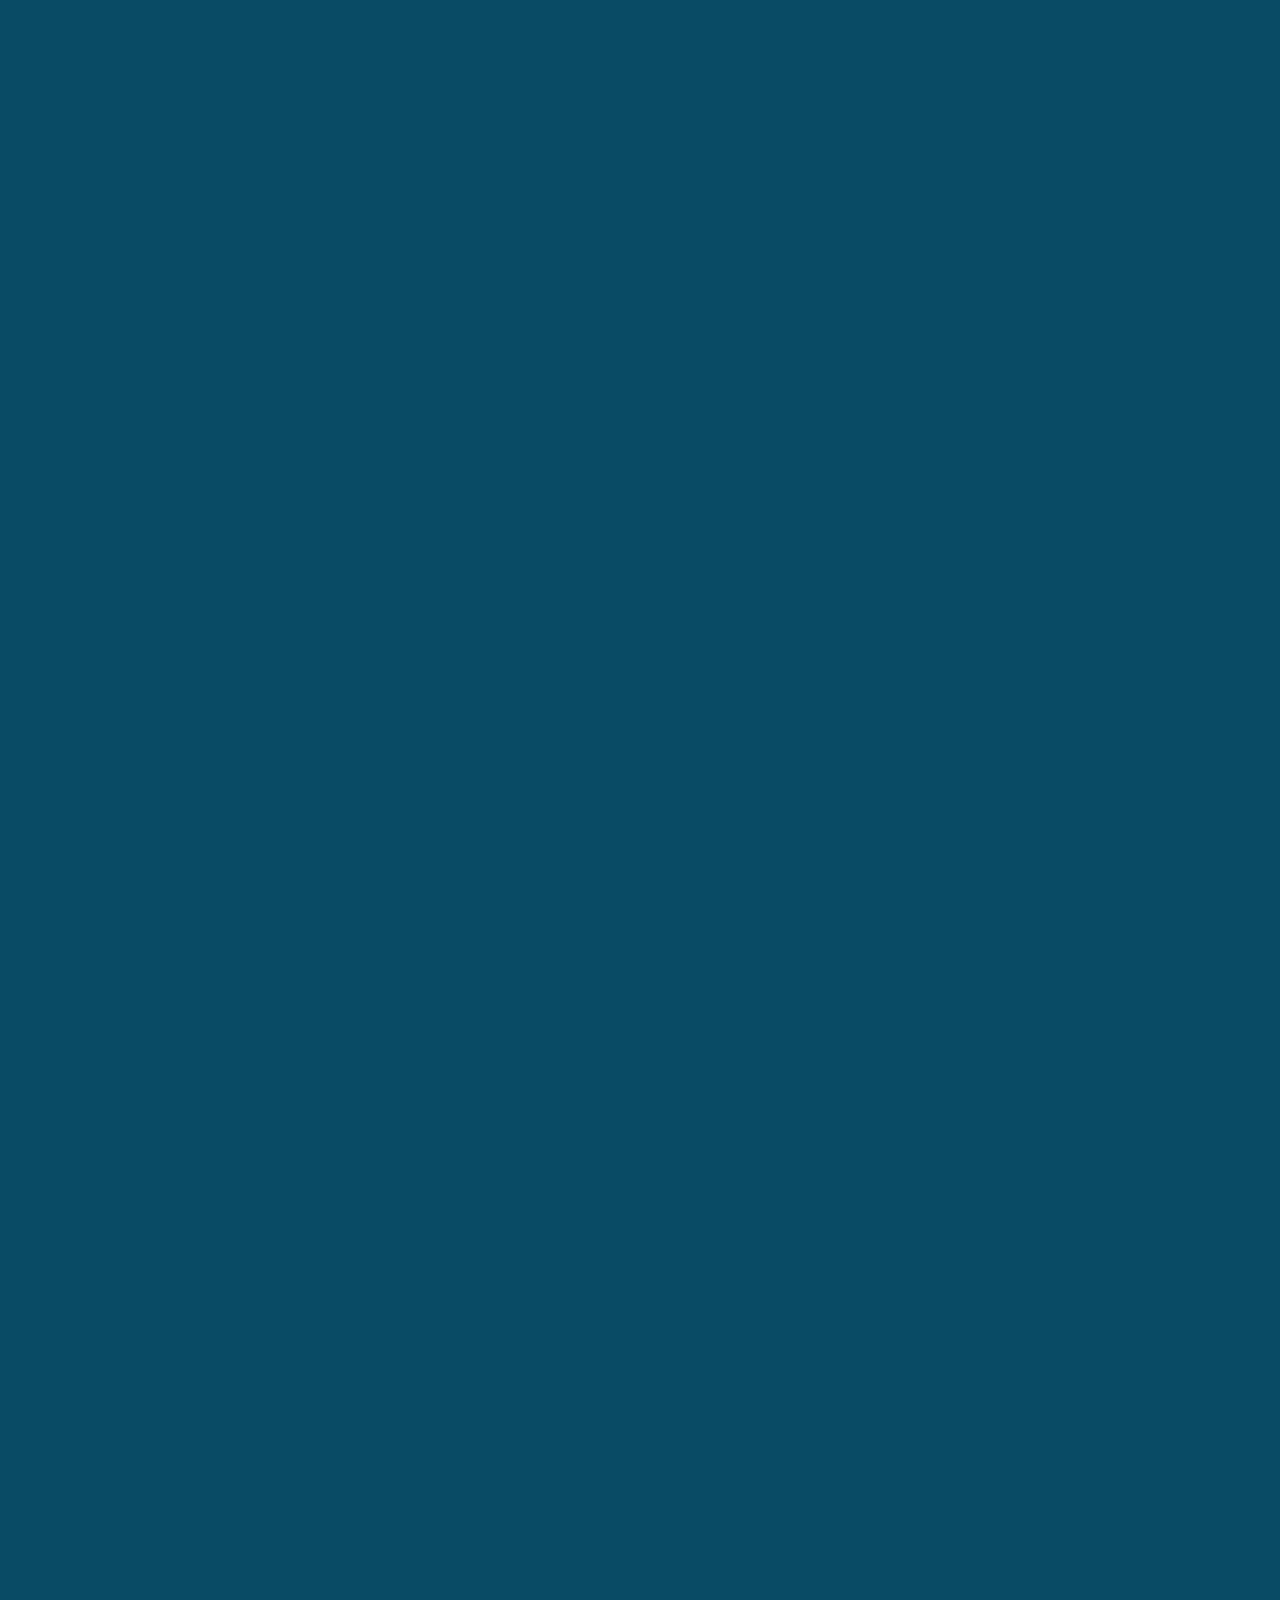
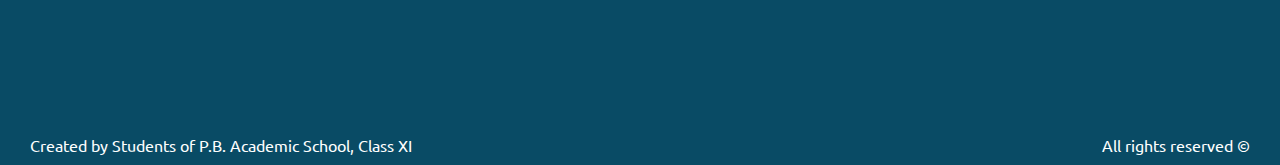
==== index.html @ 9ee78f8f "hover effect" ====
<!DOCTYPE html>
<html lang="en">
<head>
    <!-- Basic header tags -->
    <meta charset="UTF-8">
    <meta http-equiv="X-UA-Compatible" content="IE=edge">
    <meta name="viewport" content="width=device-width, initial-scale=1.0">
    <title>Flora & Fauna</title>

    <!-- CSS -->
    <link rel="stylesheet" href="CSS/index.css">

    <!-- JS -->
    <script defer src="JS/index.js"></script>

    <!-- Animations -->
    <link rel="stylesheet" href="https://unpkg.com/aos@next/dist/aos.css" />

    <!-- Title logo -->
    <link rel = "icon" href = "Logos/Logo White.png" type = "image/x-icon">
</head>
<body id="body">
    <!-- Loader -->
    <section id="loader">
        <div class="loader">
            <div class="squares">
                <div class="pair1">
                    <div class="sq1"></div>
                    <div class="sq3"></div>
                </div>
                <div class="pair2">
                    <div class="sq2"></div>
                    <div class="sq4"></div>
                </div>
            </div>
        </div>
    </section>

    <!-- Splash Screen -->
    <section id="splash">
        <div id="intro">
            <img src="Logos/Written Logo White.png" alt="F&F" id="logo"> 
            <img src="Logos/Logo White.png" alt="F&F" id="logoGraphic"> 
        </div>
    </section>
    
    <!-- Navbar -->
    <header id="header">
        <a href="#home" class="logo"> <img src="Logos/Written Logo Themed.png" alt="F&F"/> </a>
        <ul>
            <li><a href="#home" class="active">Home</a></li>
            <li><a href="#">Explore</a></li>
            <li><a href="HTML/location.html">Locations</a></li>
            <li><a href="#">Contact</a></li>
            <li><a href="#">About Us</a></li>
        </ul>
    </header>

    <!-- Parallax -->
    <section id="home">
        <h2 id="text"> <span>India's Wildlife is beautiful. Help us</span> <br> Preserve It </h2>
        <img src="Parallax/Bird1.png" id="bird1">
        <img src="Parallax/Bird2.png" id="bird2">
        <img src="Parallax/Forest.png" id="forest">
        <a href="#" id="btn"><span>Explore</span></a>
        <img src="Parallax/Rocks.png" id="rocks">
        <img src="Parallax/Water.png" id="water">
    </section>

    <!-- About -->
    <div class="sec" id="about">
        <div>
            <h2 data-aos="fade-in">About <img src="Logos/Full Name Logo White.png" data-aos="fade-in"> </h2>
            <p data-aos="fade-in">
              Lorem ipsum dolor sit, amet consectetur adipisicing elit. Ratione sed maxime tempore blanditiis eum nostrum facere ducimus in minima est optio mollitia quam suscipit, ullam delectus libero necessitatibus veniam, nulla explicabo. Officia, expedita? Incidunt quibusdam reiciendis inventore, omnis libero, expedita facere facilis repellat porro nulla, doloremque distinctio laboriosam illum iusto?
              <br><br>
              Lorem ipsum dolor sit amet consectetur adipisicing elit. Tempora consectetur sunt iste nostrum veniam! Est quos expedita aut, at dolorum quisquam perferendis, sed quas veritatis alias dicta ipsum laborum? Ratione molestiae, laboriosam molestias ducimus omnis voluptatem alias minus esse facilis dolores perferendis veniam ut, consequuntur dolorem quidem officia, maiores reprehenderit qui veritatis. Enim placeat unde impedit eos dolore ipsam rerum ipsum, alias ea tempore quo velit ipsa repellat? Placeat, est?
              <br><br>
              Lorem, ipsum dolor sit amet consectetur adipisicing elit. Libero optio architecto nihil maxime iste accusamus quis odit obcaecati officiis veniam. Voluptas dignissimos nobis distinctio! Alias, accusamus. Praesentium corporis dolorem quae? Lorem ipsum dolor sit, amet consectetur adipisicing elit. Ratione sed maxime tempore blanditiis eum nostrum facere ducimus in minima est optio mollitia quam.
            </p>
        </div>
        <img src="Images/Elephants.png" id="mainPic" data-aos="fade-in">
    </div>

    <!-- Footer -->
    <footer>
        Created by Students of P.B. Academic School, Class XI <span>All rights reserved &copy;</span>
    </footer>

    <!-- AOS Animations -->
    <script src="https://unpkg.com/aos@next/dist/aos.js"></script>
    <script>
      AOS.init({
        offset: -250,
        duration: 1000,
        easing: 'ease-in-out',
        mirror: false,
        once: true
      });
    </script>
</body>
</html>
---- CSS/index.css ----
@import url('https://fonts.googleapis.com/css2?family=Ubuntu&display=swap');
@import url('https://fonts.googleapis.com/css2?family=Dancing+Script&display=swap');

/* Defaulting */
* {
    margin: 0;
    padding: 0;
    box-sizing: border-box;
    text-decoration: none;
    font-family: 'Ubuntu', sans-serif;
}

html {
    scroll-behavior: smooth;
}

body {
    overflow-x: hidden;
    overflow-y: hidden;
    background: #ffffff;
    min-height: 100vh;
}

/* Scrollbar */
::-webkit-scrollbar {
    width: 7px;
}

::-webkit-scrollbar-track {
    background-color: #094b65;
}

::-webkit-scrollbar-thumb {
    background-color: white;
}

/* Splash Screen */
section#splash {
    width: 100vw;
    height: 100vh;
    position: fixed;
    z-index: 900000;
}

section#splash div#intro {
    background-color: #094b65;
    position: fixed;
    top: 0;
    left: 0;
    z-index: 900000;
    height: 100%;
    width: 100%;
    display: flex;
    align-items: center;
    justify-content: center;
    gap: 15px;
    animation-duration: 1s;
    animation-delay: 0.5s;
}

section#splash div#intro img#logo {
    position: relative;
    width: 50px;
    height: auto;
    opacity: 0;
    animation-duration: 1s;
    animation-delay: 0.3s;
}

section#splash div#intro img#logoGraphic {
    position: relative;
    width: 50px;
    height: auto;
    opacity: 0;
    animation-duration: 1s;
    animation-delay: 0.2s;
}

@keyframes fadeUp {
    0% {
        opacity: 0;
        margin-bottom: 0;
        display: inline;
    }
    50% {
        opacity: 1;
        margin-bottom: 0;
        display: inline;
    }
    100% {
        opacity: 0;
        margin-bottom: 800px;
        display: none;
    }
}

@keyframes slideUp {
    0% {
        top: 0;
    }
    50% {
        top: 0;
    }
    100% {
        top: -100vh;
    }
}

/* Navbar */
#header {
    position: absolute;
    top: 0;
    left: 0;
    max-height: 40px;
    width: 100%;
    padding: 30px 40px;
    display: flex;
    justify-content: space-between;
    align-items: center;
    z-index: 10000;
}

#header .logo img {
    color: #094b65;
    max-height: 40px;
    font-family: 'Marck Script', cursive;
    font-weight: 700;
    font-size: 2em;
    text-decoration: none;
}

#header ul
{
    display: flex;
    justify-content: center;
    align-items: center;
}

#header ul li
{
    list-style: none;
    margin-left: 20px;
}

#header ul li a
{
    text-decoration: none; 
    transition: ease-in-out 0.2s;
    padding: 6px 15px;
    color: #094b65;
    border-radius: 20px;
}

#header ul li a:hover,
#header ul li a.active
{
    background: #094b65;
    color: white;
}

/* Loader */
section#loader {
    width: 100vw;
    height: 100vh;
}

section#loader div.loader {
    background-color: #094b65;
    position: fixed;
    top: 0;
    left: 0;
    z-index: 1000000;
    height: 100%;
    width: 100%;
    display: flex;
    align-items: center;
    justify-content: center;
}

.squares {
    display: flex;
    margin: auto;
    width: 44px;
    height: 44px;
    flex-wrap: wrap;
    gap: 2px;
}

.sq1, .sq2, .sq3, .sq4 {
    background-color: white;
    height: 20px;
    width: 20px;
    position: relative;
    display: flex;
}

.pair1 {
    display: flex;
    position: relative;
    gap: 2px;
    flex-direction: column;
}

.pair2 {
    display: flex;
    position: relative;
    gap: 2px;
    flex-direction: column;
}

.sq1 {
    animation-name: sq1loader;
    animation-iteration-count: infinite;
    animation-duration: 3s;
}

.sq2 {
    animation-name: sq2loader;
    animation-iteration-count: infinite;
    animation-duration: 3s;
    
}

.sq3 {
    animation-name: sq3loader;
    animation-iteration-count: infinite;
    animation-duration: 3s;
    
}

.sq4 {
    animation-name: sq4loader;
    animation-iteration-count: infinite;
    animation-duration: 3s;
    
}

@keyframes sq1loader {
    0% {
        left: 0;
        top: 0;
    }
    12% {
        left: 0;
        top: -22px;    
    }
    25% {
        left: 11px;
        top: -22px;
    }
    37% {
        left: 22px;
        top: -22px;
    }
    50% {
        left: 22px;
        top: 0px;
    }
    62% {
        left: 22px;
        top: 22px;
    }
    75% {
        left: 11px;
        top: 22px
    }
    87% {
        left: 11px;
        top: 11px;
    }
    100% {
        left: 0;
        top: 0;
    }
}

@keyframes sq3loader {
    0% {
        left: 0;
        top: 0;
    }
    12% {
        left: 0;
        top: -22px;    
    }
    25% {
        left: 11px;
        top: -22px;
    }
    37% {
        left: 22px;
        top: -22px;
    }
    50% {
        left: 22px;
        top: 0px;
    }
    62% {
        left: 22px;
        top: 22px;
    }
    75% {
        left: 11px;
        top: 22px
    }
    87% {
        left: 11px;
        top: -11px;
    }
    100% {
        left: 0;
        top: 0;
    }
}

@keyframes sq2loader {
    0% {
        right: 0;
        top: 0;
    }
    12% {
        right: 0;
        top: 22px;    
    }
    25% {
        right: 11px;
        top: 22px;
    }
    37% {
        right: 22px;
        top: 22px;
    }
    50% {
        right: 22px;
        top: 0;
    }
    62% {
        right: 22px;
        top: -22px;
    }
    75% {
        right: 11px;
        top: -22px
    }
    87% {
        right: 11px;
        top: 11px;
    }
    100% {
        right: 0;
        top: 0;
    }
}

@keyframes sq4loader {
    0% {
        right: 0;
        top: 0;
    }
    12% {
        right: 0;
        top: 22px;    
    }
    25% {
        right: 11px;
        top: 22px;
    }
    37% {
        right: 22px;
        top: 22px;
    }
    50% {
        right: 22px;
        top: 0;
    }
    62% {
        right: 22px;
        top: -22px;
    }
    75% {
        right: 11px;
        top: -22px
    }
    87% {
        right: 11px;
        top: -11px;
    }
    100% {
        right: 0;
        top: 0;
    }
}


/* Parallax */
section {
    position: relative;
    width: 100%;
    height: 100vh;
    display: flex;
    justify-content: center;
    align-items: center;
}

section::before {
    content: '';
    position: absolute;
    bottom: 0;
    left: 0;
    width: 100%;
    height: 100px;
    background: linear-gradient(to top, #094b65, transparent);
    z-index: 15;
}

section img {
    position: absolute;
    top: 0;
    left: 0;
    width: 100%;
    height: 100%;
    object-fit: cover;
    pointer-events: none;
}

section img#forest {
    transform: translateY(1em);
}

section #text {
    position: absolute;
    color: #094b65;
    font-family: 'Dancing Script', cursive;
    font-size: 10vw;
    font-weight: 400;
    text-align: center;
    line-height: 0.55em;
    word-spacing: -30px;
    letter-spacing: 0px;
    top: 0.9em;
}

section #text span {
    font-family: 'Ubuntu', sans-serif;
    font-size: 0.2em;
    font-weight: 400;
    word-spacing: 1px;
    letter-spacing: 1px;
}

/* Button */
#btn {
    font-size: 1.2em;
    font-weight: 500;
    letter-spacing: 2px;
    border-radius: 40px;
    transform: translateY(100px);
    box-shadow: 1px 2px 5px 1px rgba(0, 0, 0, 0.487);
    position: relative;
    display: inline-flex;
    padding: 10px 30px;
    background: #fff;
    color: #094b65;
    border-radius: 25px;
    text-decoration: none;
    overflow: hidden;
    transition: color 0.5s;
}

#btn span {
    position: relative;
    z-index: 1;
}

#btn::before {
    content: '';
    position: absolute;
    top: 0;
    left: 0;
    transform: translate(-50%, -50%);
    width: 0px;
    height: 0px;
    border-radius: 50%;
    background: #094b65;
    transition: width 0.5s, height 0.5s;
}

#btn:hover {
    color: #fff;
}

#btn:hover::before {
    width: 500px;
    height: 500px;
}


/* About Section */
.sec {
    position: relative;
    display: flex;
    justify-content: left;
    align-items: center;
    padding: 100px;
    background: #094b65;
}

.sec div {
    width: 50%;
}

.sec h2 {
    font-size: 3.5em;
    color: white;
    margin-bottom: 30px;
}

.sec p {
    font-size: 1em;
    color: white;
}

.sec #mainPic {
    position: absolute;
    right: 3em;
    top: 0;
}

/* Footer */
footer {
    min-height: 40px;
    padding: 10px 30px;
    display: flex;
    align-items: center;
    justify-content: left;
    background: #094b65;
    color: white;
}

footer span {
    position: absolute;
    right: 30px;
}
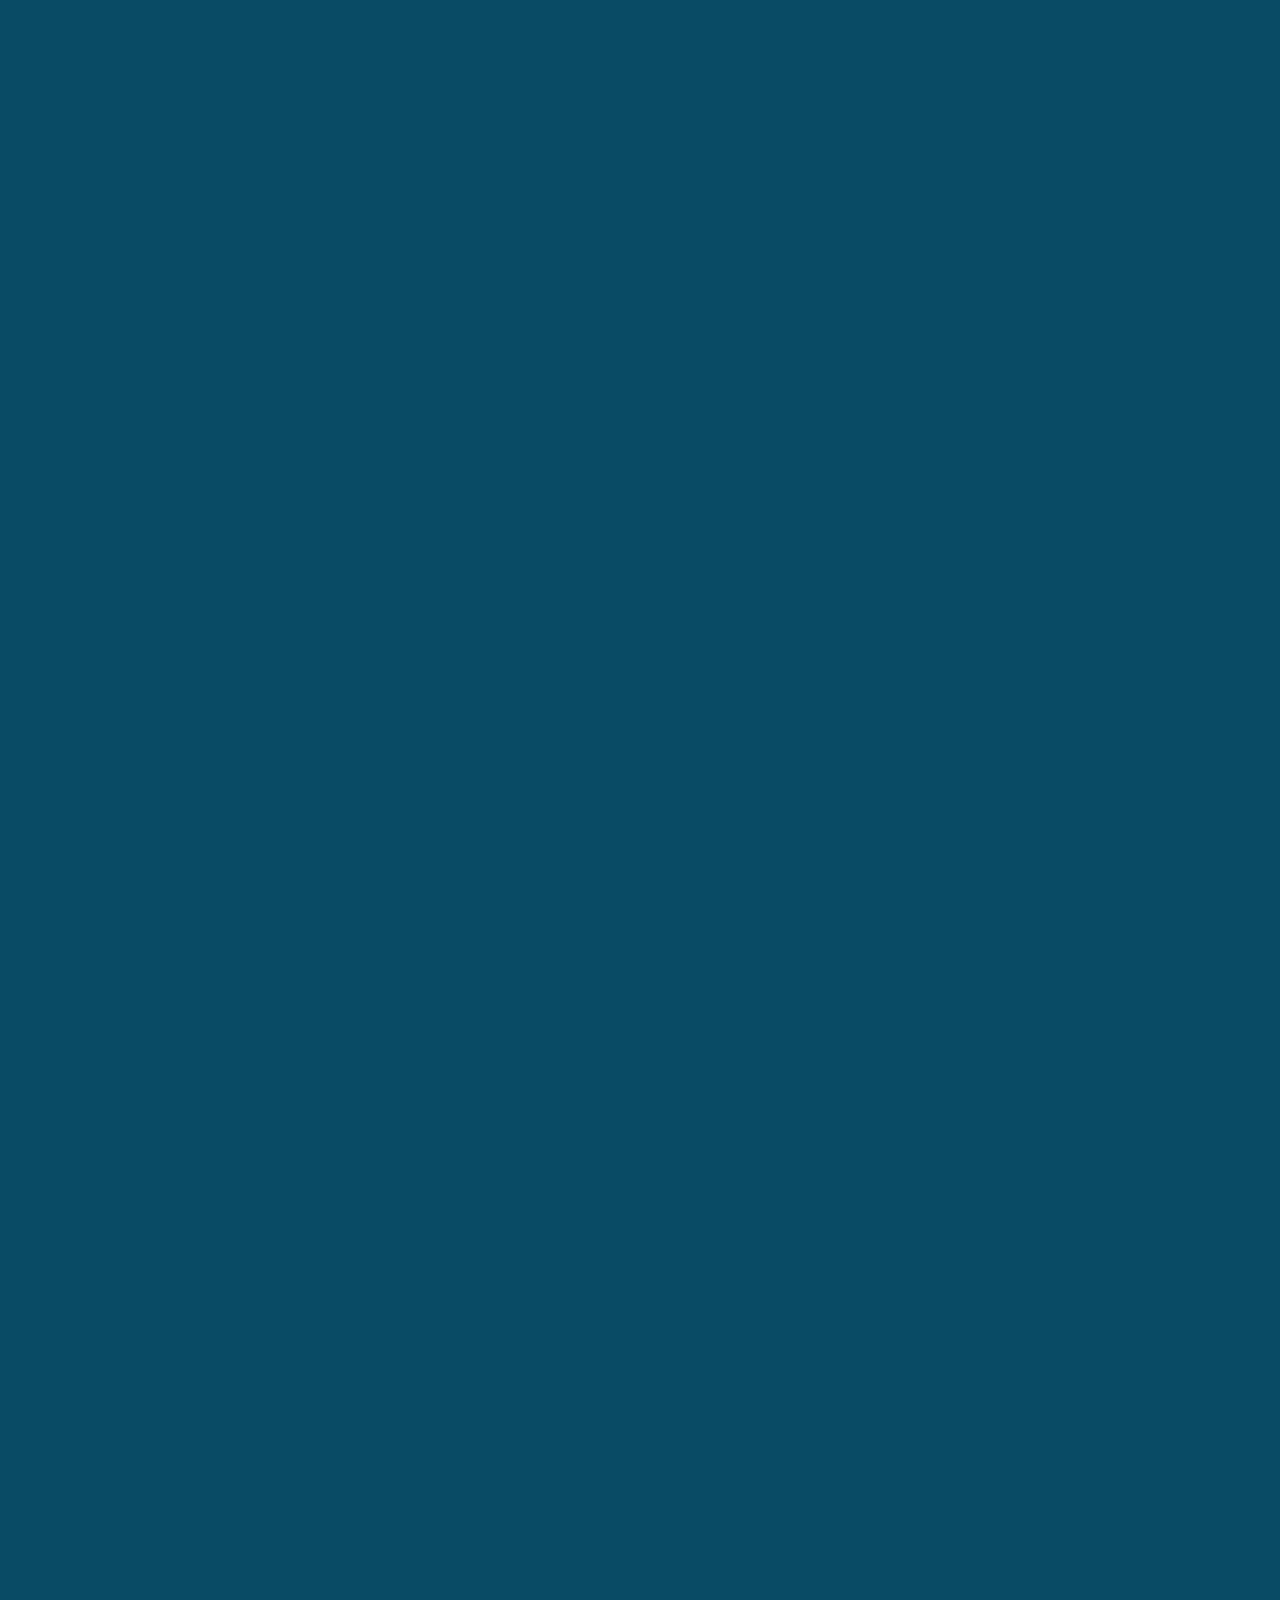
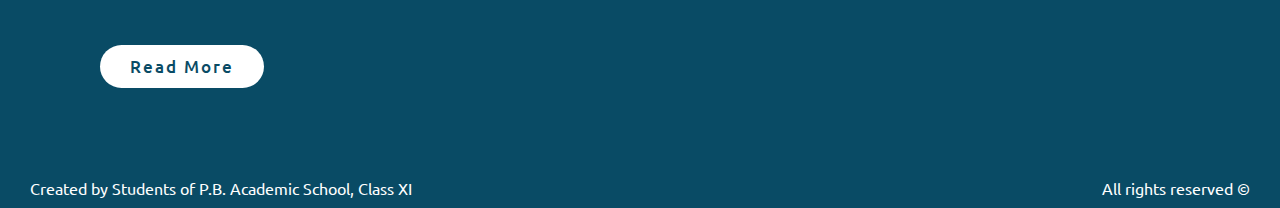
==== commit 8e2af083: "finished" ====
--- a/index.html
+++ b/index.html
@@ -48,11 +48,11 @@
     <header id="header">
         <a href="#home" class="logo"> <img src="Logos/Written Logo Themed.png" alt="F&F"/> </a>
         <ul>
-            <li><a href="#home" class="active">Home</a></li>
-            <li><a href="#">Explore</a></li>
+            <li><a href="#" class="active">Home</a></li>
+            <li><a href="HTML/explore.html">Explore</a></li>
             <li><a href="HTML/location.html">Locations</a></li>
-            <li><a href="#">Contact</a></li>
-            <li><a href="#">About Us</a></li>
+            <li><a href="HTML/contact.html">Contact</a></li>
+            <li><a href="HTML/about.html">About Us</a></li>
         </ul>
     </header>
 
@@ -78,6 +78,7 @@
               <br><br>
               Lorem, ipsum dolor sit amet consectetur adipisicing elit. Libero optio architecto nihil maxime iste accusamus quis odit obcaecati officiis veniam. Voluptas dignissimos nobis distinctio! Alias, accusamus. Praesentium corporis dolorem quae? Lorem ipsum dolor sit, amet consectetur adipisicing elit. Ratione sed maxime tempore blanditiis eum nostrum facere ducimus in minima est optio mollitia quam.
             </p>
+            <a href="HTML/about.html" id="btn2"><span>Read More</span></a>
         </div>
         <img src="Images/Elephants.png" id="mainPic" data-aos="fade-in">
     </div>
@@ -91,7 +92,7 @@
     <script src="https://unpkg.com/aos@next/dist/aos.js"></script>
     <script>
       AOS.init({
-        offset: -250,
+        offset: -400,
         duration: 1000,
         easing: 'ease-in-out',
         mirror: false,
--- a/CSS/index.css
+++ b/CSS/index.css
@@ -32,6 +32,17 @@
 
 ::-webkit-scrollbar-thumb {
     background-color: white;
+}
+
+/* Text Selection */
+::-moz-selection { 
+    color: white;
+    background: #094b65;
+  }
+  
+::selection {
+    color: white;
+    background: #094b65;
 }
 
 /* Splash Screen */
@@ -449,7 +460,8 @@
 }
 
 /* Button */
-#btn {
+#btn,
+#btn2 {
     font-size: 1.2em;
     font-weight: 500;
     letter-spacing: 2px;
@@ -464,15 +476,23 @@
     border-radius: 25px;
     text-decoration: none;
     overflow: hidden;
-    transition: color 0.5s;
-}
-
-#btn span {
+    transition: 0.5s;
+}
+
+#btn2 {
+    transform: translateY(20px);
+    font-size: 17px;
+    box-shadow: none;
+}
+
+#btn span,
+#btn2 span {
     position: relative;
     z-index: 1;
 }
 
-#btn::before {
+#btn::before,
+#btn2::before {
     content: '';
     position: absolute;
     top: 0;
@@ -485,11 +505,18 @@
     transition: width 0.5s, height 0.5s;
 }
 
-#btn:hover {
+#btn:hover,
+#btn2:hover {
     color: #fff;
-}
-
-#btn:hover::before {
+    background-color: #094b65;
+}
+
+#btn2:hover {
+    box-shadow: 1px 2px 5px 1px rgba(0, 0, 0, 0.233);
+}
+
+#btn:hover::before,
+#btn2:hover::before {
     width: 500px;
     height: 500px;
 }
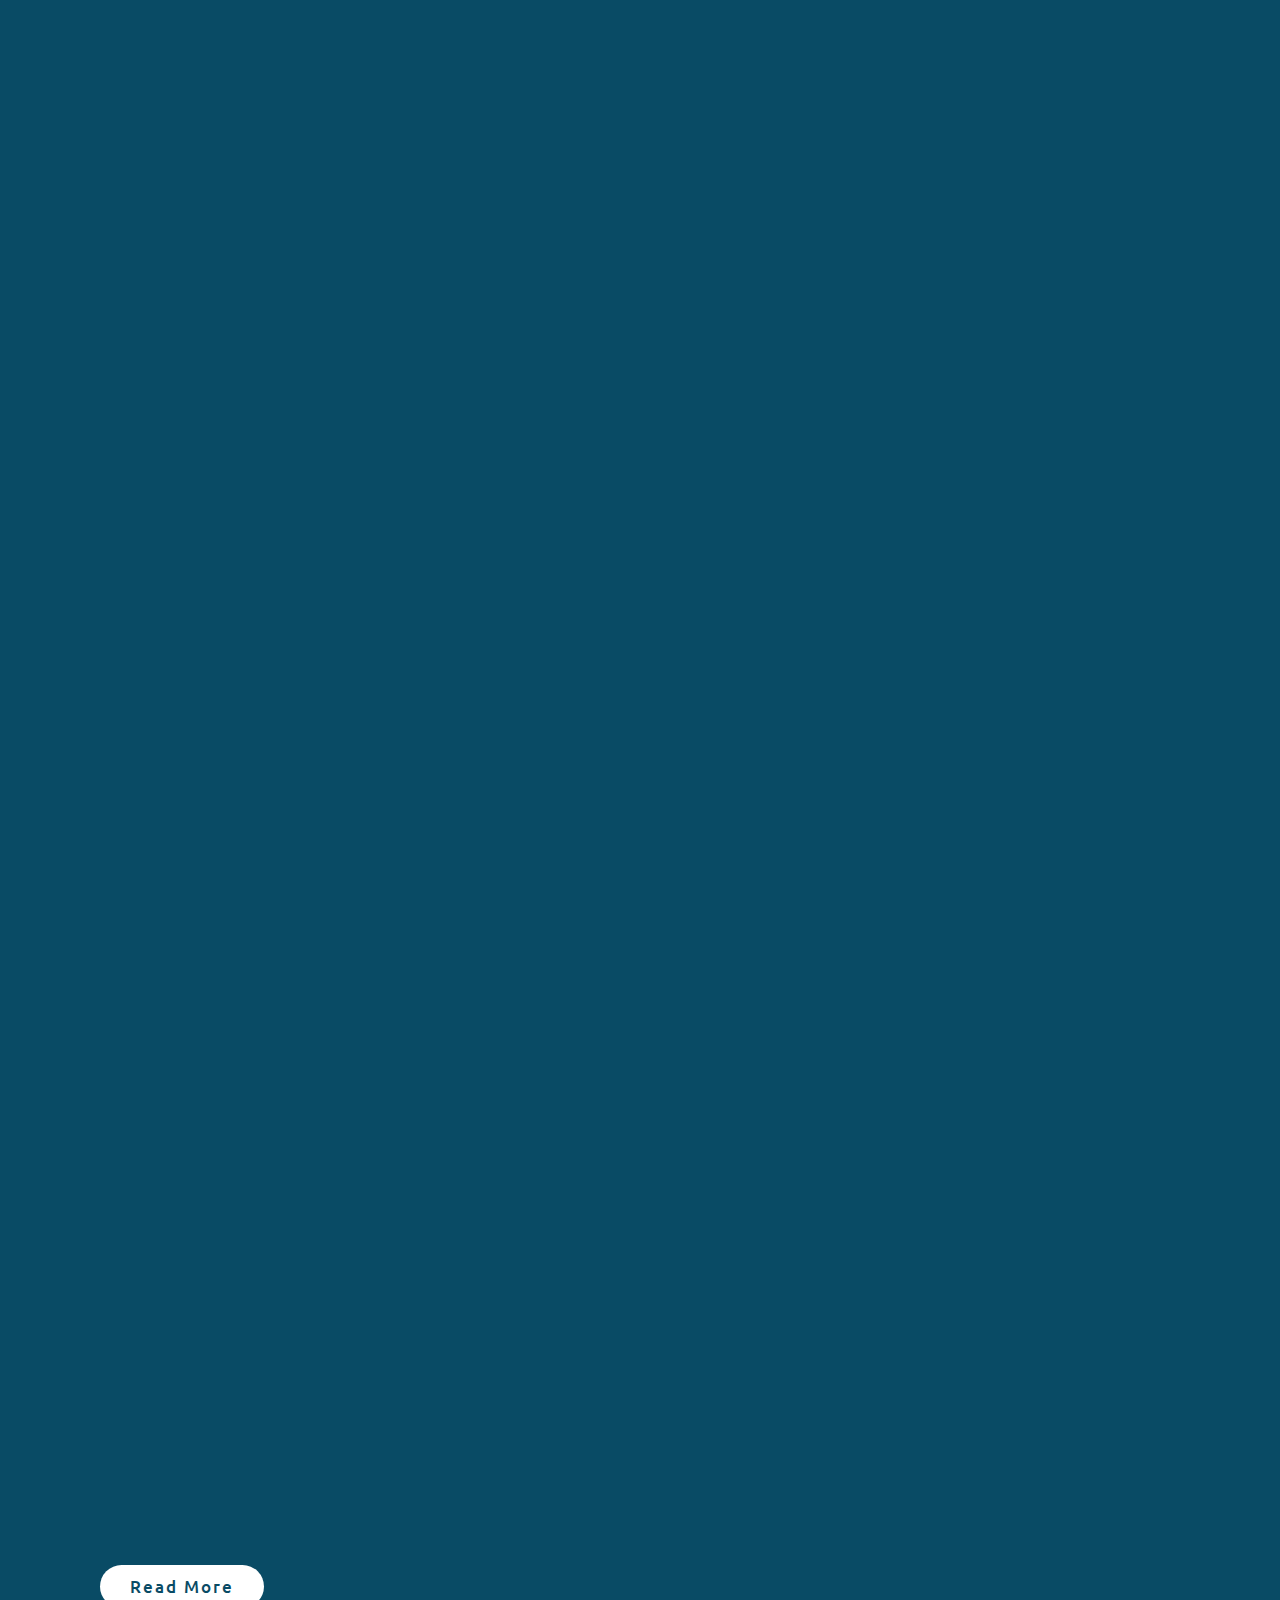
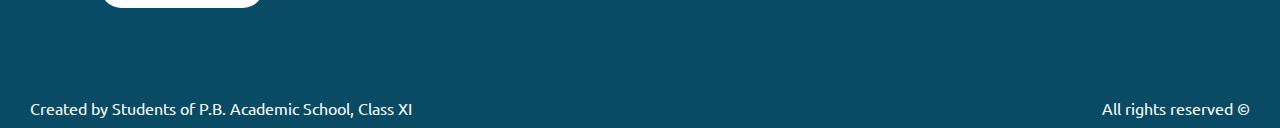
==== commit f16fa6c2: "text" ====
--- a/index.html
+++ b/index.html
@@ -72,11 +72,12 @@
         <div>
             <h2 data-aos="fade-in">About <img src="Logos/Full Name Logo White.png" data-aos="fade-in"> </h2>
             <p data-aos="fade-in">
-              Lorem ipsum dolor sit, amet consectetur adipisicing elit. Ratione sed maxime tempore blanditiis eum nostrum facere ducimus in minima est optio mollitia quam suscipit, ullam delectus libero necessitatibus veniam, nulla explicabo. Officia, expedita? Incidunt quibusdam reiciendis inventore, omnis libero, expedita facere facilis repellat porro nulla, doloremque distinctio laboriosam illum iusto?
-              <br><br>
-              Lorem ipsum dolor sit amet consectetur adipisicing elit. Tempora consectetur sunt iste nostrum veniam! Est quos expedita aut, at dolorum quisquam perferendis, sed quas veritatis alias dicta ipsum laborum? Ratione molestiae, laboriosam molestias ducimus omnis voluptatem alias minus esse facilis dolores perferendis veniam ut, consequuntur dolorem quidem officia, maiores reprehenderit qui veritatis. Enim placeat unde impedit eos dolore ipsam rerum ipsum, alias ea tempore quo velit ipsa repellat? Placeat, est?
-              <br><br>
-              Lorem, ipsum dolor sit amet consectetur adipisicing elit. Libero optio architecto nihil maxime iste accusamus quis odit obcaecati officiis veniam. Voluptas dignissimos nobis distinctio! Alias, accusamus. Praesentium corporis dolorem quae? Lorem ipsum dolor sit, amet consectetur adipisicing elit. Ratione sed maxime tempore blanditiis eum nostrum facere ducimus in minima est optio mollitia quam.
+                Saving nature is at the very heart of what we do as Flora and Fauna. Its our mission to find solutions that save the marvelous array of life on our planet by applying the best science available and working closely with local communities.
+                <br><br>
+                But our work is far from done. Humans are behind the current rate of species extinction, which is at least 100–1,000 times higher than nature intended. We’ve seen an astonishing 60% decline in the size of populations of mammals, birds, fish, reptiles, and amphibians in just over 40 years, according to Flora and Fauna resources.
+                And the impacts will reach far beyond the potential cultural loss of iconic species like tigers, rhinos and whales.
+                <br><br>
+                The good news is we’ve also seen what’s working. Flora and Fauna has been part of successful wildlife recovery stories ranging from southern India's Gaur to Indian leopard in the North. And this, in turn, is helping to protect rich and varied ecosystems while ensuring people continue to benefit from nature.
             </p>
             <a href="HTML/about.html" id="btn2"><span>Read More</span></a>
         </div>
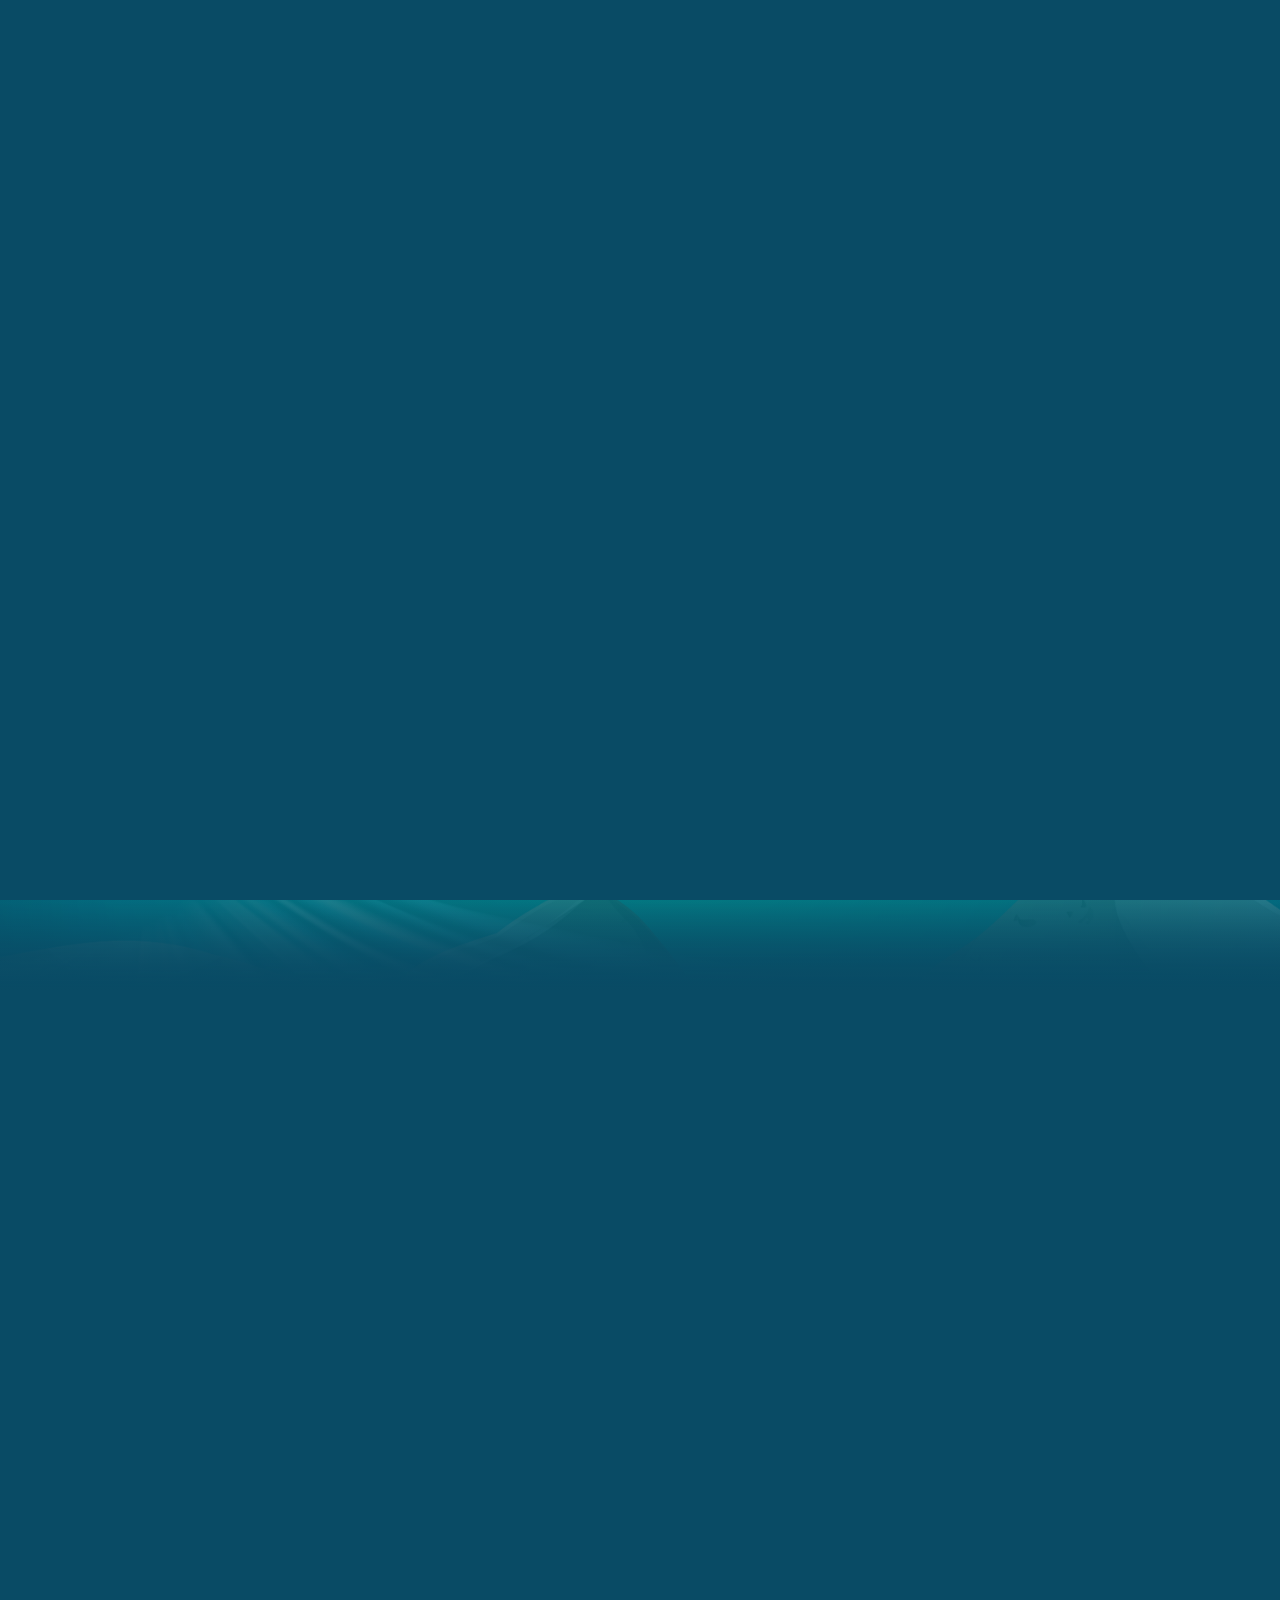
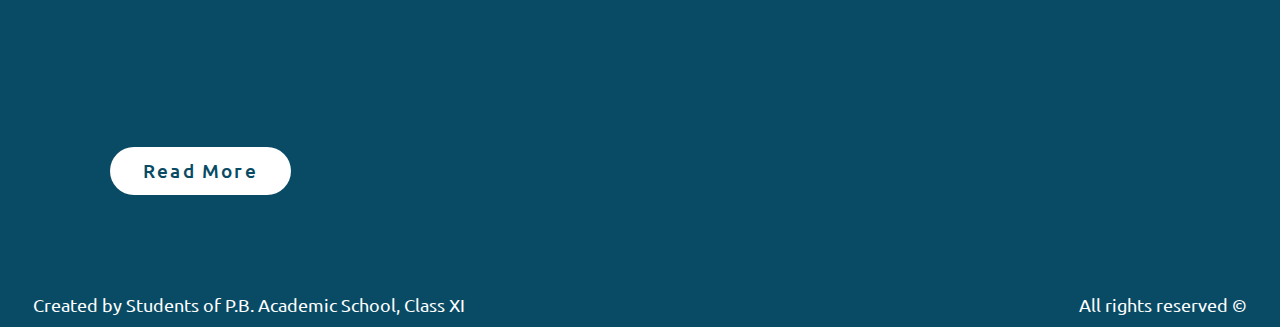
==== commit 03d910cb: "fixes" ====
--- a/index.html
+++ b/index.html
@@ -62,7 +62,7 @@
         <img src="Parallax/Bird1.png" id="bird1">
         <img src="Parallax/Bird2.png" id="bird2">
         <img src="Parallax/Forest.png" id="forest">
-        <a href="#" id="btn"><span>Explore</span></a>
+        <a href="HTML/explore.html" id="btn"><span>Explore</span></a>
         <img src="Parallax/Rocks.png" id="rocks">
         <img src="Parallax/Water.png" id="water">
     </section>
--- a/CSS/index.css
+++ b/CSS/index.css
@@ -17,7 +17,7 @@
 body {
     overflow-x: hidden;
     overflow-y: hidden;
-    background: #ffffff;
+    background: #fff;
     min-height: 100vh;
 }
 
@@ -526,6 +526,7 @@
 .sec {
     position: relative;
     display: flex;
+    height: 100vh
     justify-content: left;
     align-items: center;
     padding: 100px;
@@ -555,9 +556,11 @@
 
 /* Footer */
 footer {
+    overflow: hidden;
     min-height: 40px;
     padding: 10px 30px;
     display: flex;
+    position: relative;
     align-items: center;
     justify-content: left;
     background: #094b65;
